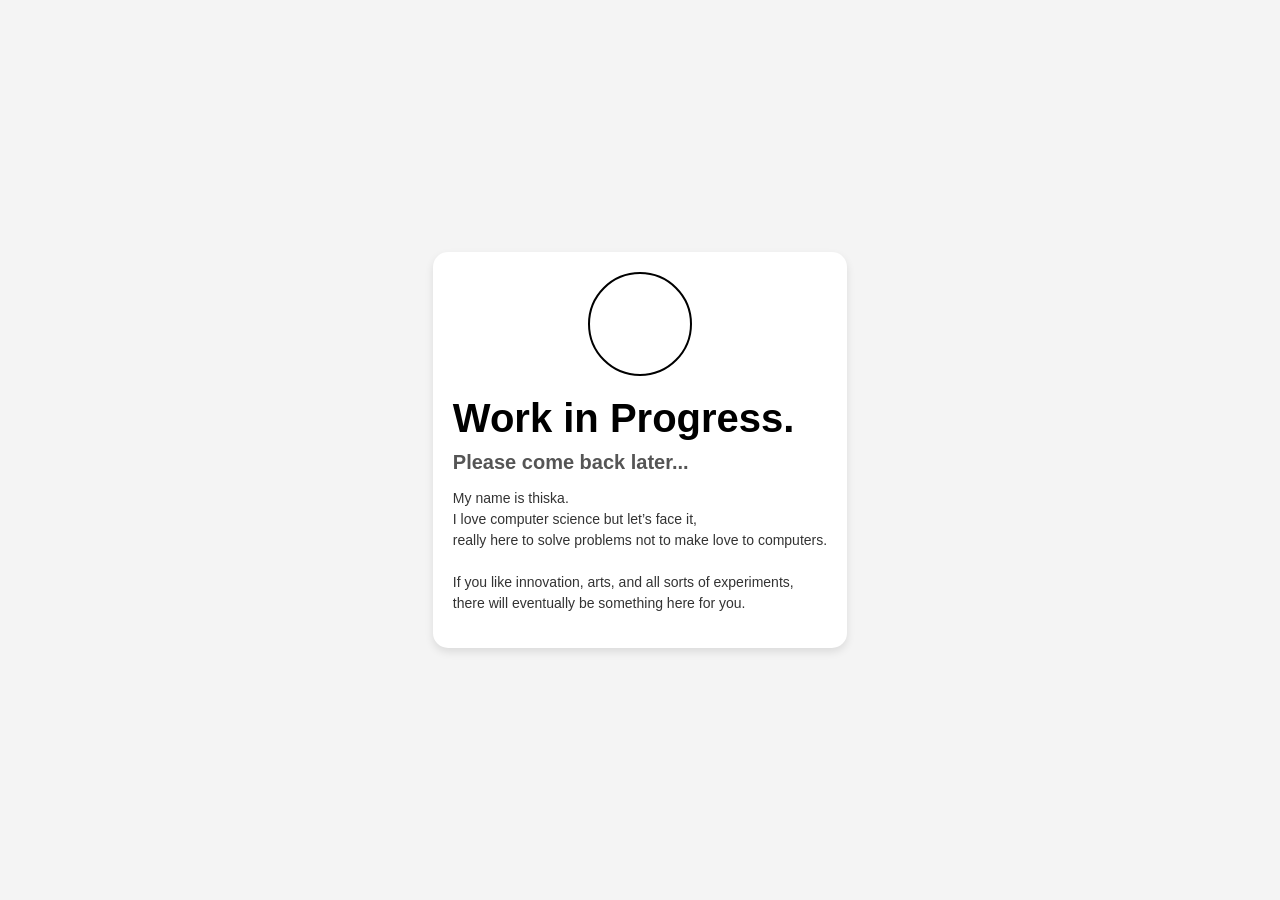
==== index.html @ 98e33c69 "base" ====
<!DOCTYPE html>
<html lang="en">
<head>
    <meta charset="UTF-8">
    <meta name="viewport" content="width=device-width, initial-scale=1.0">
    <title>Work in Progress</title>
    <style>
        @font-face {
            font-family: 'KHFont';
            src: url('fonts/kh.ttf') format('truetype');
        }

        @font-face {
            font-family: 'KHFont';
            src: url('fonts/kh.ttf') format('truetype');
        }

        body {
            margin: 0;
            font-family: 'Arial', sans-serif;
            background-color: #f4f4f4;
            display: flex;
            align-items: center;
            justify-content: center;
            height: 100vh;
            overflow: hidden;
        }

        .container {
            text-align: left;
            max-width: 400px;
            padding: 20px;
            background: white;
            border-radius: 15px;
            box-shadow: 0 4px 8px rgba(0, 0, 0, 0.1);
        }

        .logo-placeholder {
            width: 100px;
            height: 100px;
            border: 2px solid black;
            border-radius: 50%;
            margin: 0 auto 20px auto;
            display: flex;
            align-items: center;
            justify-content: center;
            background-color: #fff;
        }

        h1 {
            font-family: 'KHFont', sans-serif;
            font-size: 40px;
            margin: 10px 0;
        }
        
        h2 {
            font-family: 'KHFont', sans-serif;
            font-size: 20px;
            color: #555;
            margin: 10px 0;
        }
        
        p {
            font-family: 'KHFont', sans-serif;
            font-size: 14px;
            color: #333;
            line-height: 1.5;
        }
    </style>
</head>
<body>
    <div class="container">
        <div class="logo-placeholder">
            <!-- Logo goes here -->
        </div>
        <h1>Work in Progress.</h1>
        <h2>Please come back later...</h2>
        <p>
            My name is thiska. <br>
            I love computer science but let’s face it, <br>
            really here to solve problems not to make love to computers. <br><br>
            If you like innovation, arts, and all sorts of experiments, <br>
            there will eventually be something here for you.
        </p>
    </div>
</body>
</html>
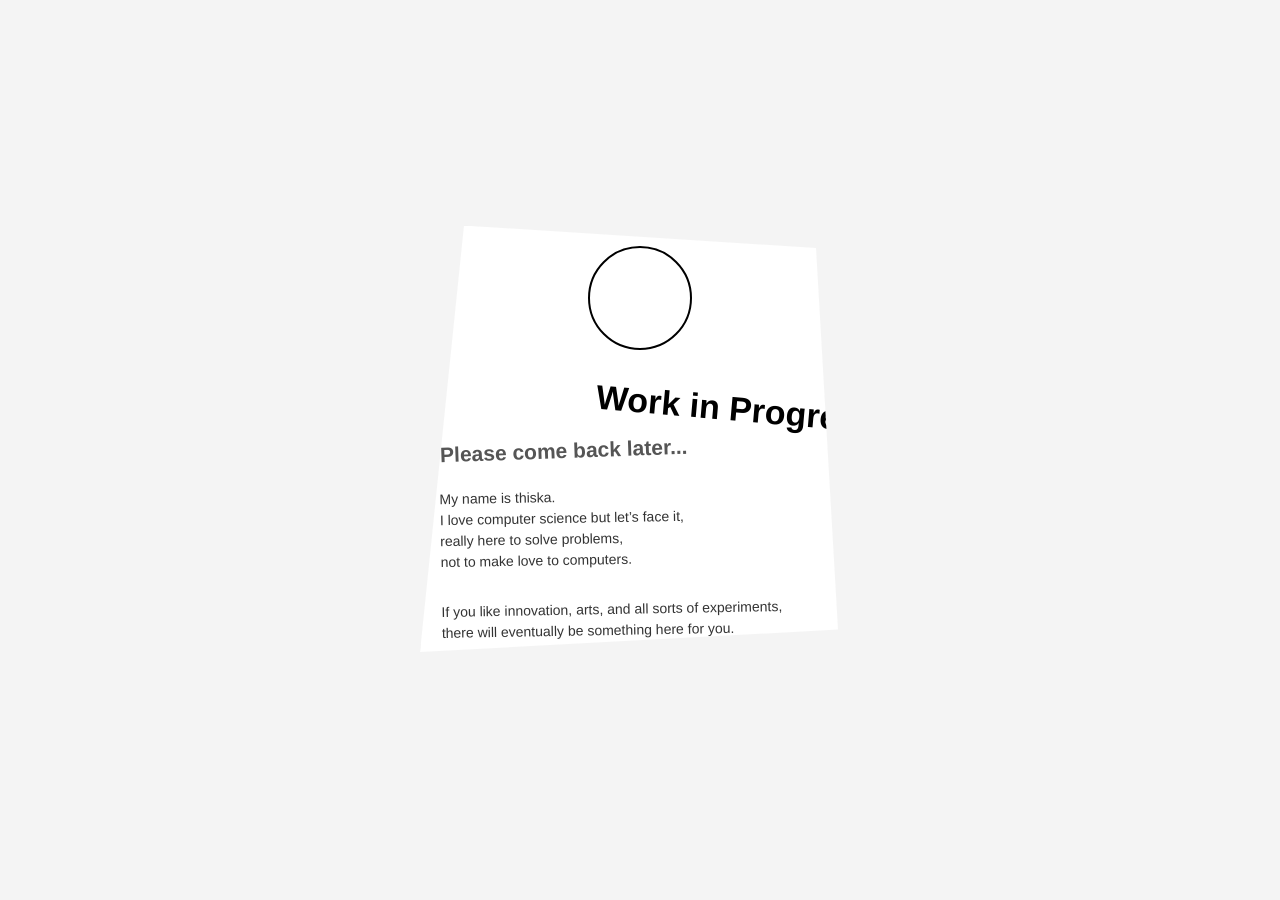
==== commit bae4b07c: "add wankiness" ====
--- a/index.html
+++ b/index.html
@@ -3,13 +3,10 @@
 <head>
     <meta charset="UTF-8">
     <meta name="viewport" content="width=device-width, initial-scale=1.0">
+
     <title>Work in Progress</title>
+
     <style>
-        @font-face {
-            font-family: 'KHFont';
-            src: url('fonts/kh.ttf') format('truetype');
-        }
-
         @font-face {
             font-family: 'KHFont';
             src: url('fonts/kh.ttf') format('truetype');
@@ -33,6 +30,9 @@
             background: white;
             border-radius: 15px;
             box-shadow: 0 4px 8px rgba(0, 0, 0, 0.1);
+            position: relative;
+            overflow: hidden;
+            clip-path: polygon(10% 0%, 90% 5%, 95% 90%, 0% 95%);
         }
 
         .logo-placeholder {
@@ -49,13 +49,20 @@
 
         h1 {
             font-family: 'KHFont', sans-serif;
-            font-size: 40px;
+            font-size: 34px;
             margin: 10px 0;
+            transform: rotate(5deg) translateX(40%);
+            text-align: center;
+            position: relative;
+            left: 10%;
+            display: inline-block;
         }
         
         h2 {
             font-family: 'KHFont', sans-serif;
-            font-size: 20px;
+            transform: rotate(-2deg);
+            display: inline-block;
+            font-size: 21px;
             color: #555;
             margin: 10px 0;
         }
@@ -65,6 +72,8 @@
             font-size: 14px;
             color: #333;
             line-height: 1.5;
+            transform: rotate(-1deg);
+            display: inline-block;
         }
     </style>
 </head>
@@ -78,7 +87,9 @@
         <p>
             My name is thiska. <br>
             I love computer science but let’s face it, <br>
-            really here to solve problems not to make love to computers. <br><br>
+            really here to solve problems, <br>not to make love to computers.
+        </p>
+        <p style="padding-left: 0.1rem;">
             If you like innovation, arts, and all sorts of experiments, <br>
             there will eventually be something here for you.
         </p>
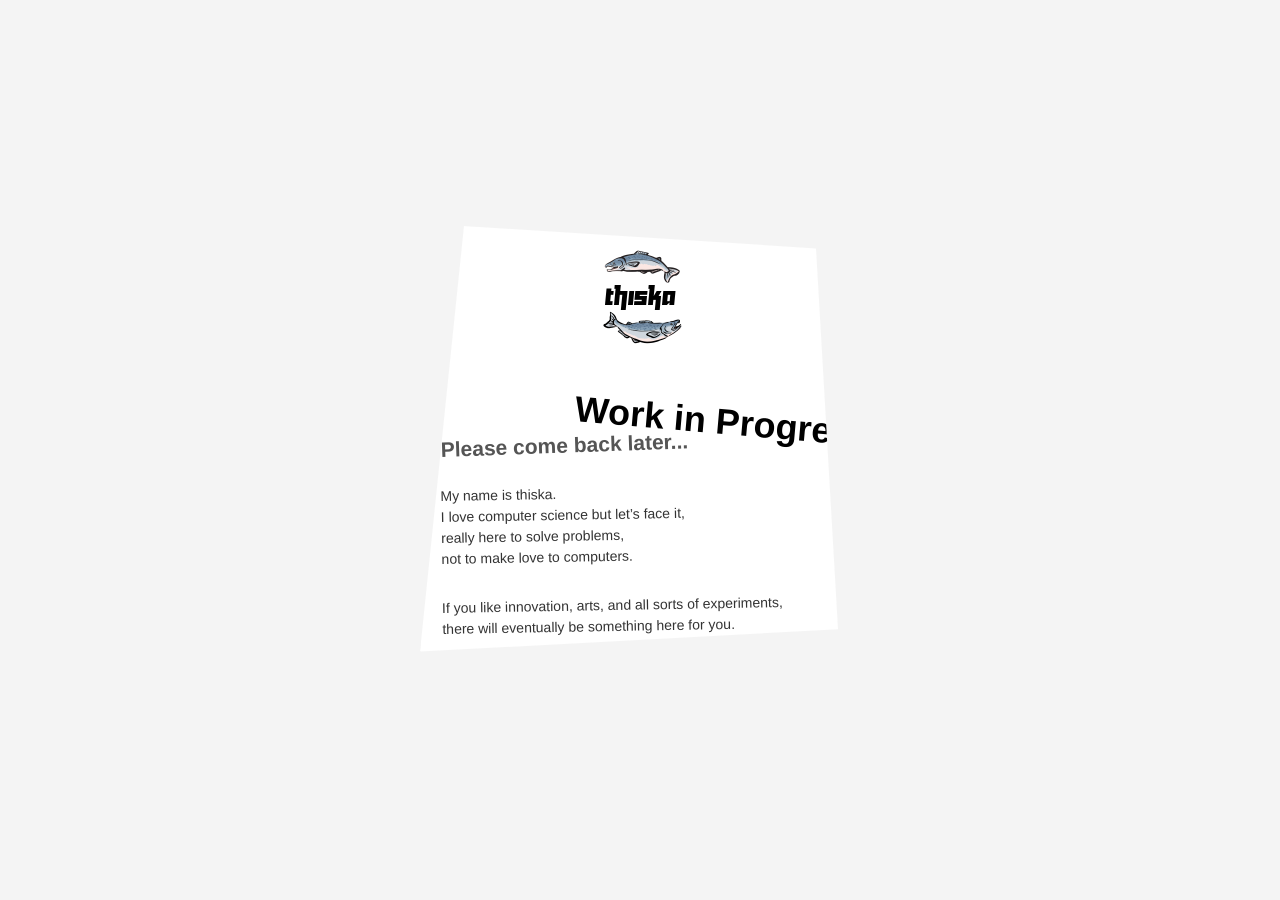
==== commit a30776e8: "goofyness" ====
--- a/index.html
+++ b/index.html
@@ -6,93 +6,41 @@
 
     <title>Work in Progress</title>
 
-    <style>
-        @font-face {
-            font-family: 'KHFont';
-            src: url('fonts/kh.ttf') format('truetype');
-        }
-
-        body {
-            margin: 0;
-            font-family: 'Arial', sans-serif;
-            background-color: #f4f4f4;
-            display: flex;
-            align-items: center;
-            justify-content: center;
-            height: 100vh;
-            overflow: hidden;
-        }
-
-        .container {
-            text-align: left;
-            max-width: 400px;
-            padding: 20px;
-            background: white;
-            border-radius: 15px;
-            box-shadow: 0 4px 8px rgba(0, 0, 0, 0.1);
-            position: relative;
-            overflow: hidden;
-            clip-path: polygon(10% 0%, 90% 5%, 95% 90%, 0% 95%);
-        }
-
-        .logo-placeholder {
-            width: 100px;
-            height: 100px;
-            border: 2px solid black;
-            border-radius: 50%;
-            margin: 0 auto 20px auto;
-            display: flex;
-            align-items: center;
-            justify-content: center;
-            background-color: #fff;
-        }
-
-        h1 {
-            font-family: 'KHFont', sans-serif;
-            font-size: 34px;
-            margin: 10px 0;
-            transform: rotate(5deg) translateX(40%);
-            text-align: center;
-            position: relative;
-            left: 10%;
-            display: inline-block;
-        }
-        
-        h2 {
-            font-family: 'KHFont', sans-serif;
-            transform: rotate(-2deg);
-            display: inline-block;
-            font-size: 21px;
-            color: #555;
-            margin: 10px 0;
-        }
-        
-        p {
-            font-family: 'KHFont', sans-serif;
-            font-size: 14px;
-            color: #333;
-            line-height: 1.5;
-            transform: rotate(-1deg);
-            display: inline-block;
-        }
-    </style>
+    <link rel="stylesheet" href="styles.css">
 </head>
 <body>
     <div class="container">
-        <div class="logo-placeholder">
-            <!-- Logo goes here -->
+        <div class="logo-container">
+            <img src="img/logo.png" alt="Logo">
+            <div class="logo-text">thiska</div>
         </div>
-        <h1>Work in Progress.</h1>
-        <h2>Please come back later...</h2>
-        <p>
-            My name is thiska. <br>
-            I love computer science but let’s face it, <br>
-            really here to solve problems, <br>not to make love to computers.
-        </p>
-        <p style="padding-left: 0.1rem;">
-            If you like innovation, arts, and all sorts of experiments, <br>
-            there will eventually be something here for you.
-        </p>
+        <div class="rotated h1">
+            <div class="floating">
+                <h1>Work in Progress.</h1>
+            </div>
+        </div>
+        <div class="rotated h2">
+            <div class="floating">
+                <h2>Please come back later...</h2>
+            </div>
+        </div>
+        <div class="rotated p">
+            <div class="floating">
+                <p>
+                    My name is thiska. <br>
+                    I love computer science but let’s face it, <br>
+                    really here to solve problems, <br>not to make love to computers.
+                </p>
+            </div>
+        </div>
+        <div class="rotated p">
+            <div class="floating">
+                <p style="padding-left: 0.1rem;">
+                    If you like innovation, arts, and all sorts of experiments, <br>
+                    there will eventually be something here for you.
+                </p>
+            </div>
+        </div>
     </div>
 </body>
 </html>
--- a/styles.css
+++ b/styles.css
@@ -0,0 +1,148 @@
+/* FONTS */
+
+@font-face {
+    font-family: 'KHFont';
+    src: url('fonts/kh.ttf') format('truetype');
+}
+@font-face {
+    font-family: 'Yukari';
+    src: url('fonts/yukari.ttf') format('truetype');
+}
+
+/* RULES */
+
+body {
+    margin: 0;
+    font-family: 'Arial', sans-serif;
+    background-color: #f4f4f4;
+    display: flex;
+    align-items: center;
+    justify-content: center;
+    height: 100vh;
+    overflow: hidden;
+}
+
+.container {
+    text-align: left;
+    max-width: 400px;
+    padding: 20px;
+    background: white;
+    border-radius: 15px;
+    box-shadow: 0 4px 8px rgba(0, 0, 0, 0.1);
+    position: relative;
+    overflow: hidden;
+    clip-path: polygon(10% 0%, 90% 5%, 95% 90%, 0% 95%);
+}
+
+.logo-container {
+    position: relative;
+    width: 100px;
+    height: 100px;
+    margin: 0 auto 20px auto;
+    display: flex;
+    align-items: center;
+    justify-content: center;
+}
+
+.logo-container img {
+    width: 100%;
+    height: 100%;
+    animation: spinCounterClockwise 5s linear infinite;
+}
+
+.logo-container .logo-text {
+    position: absolute;
+    font-family: 'Yukari', sans-serif;
+    font-size: 25px;
+    color: black;
+    text-align: center;
+    z-index: 1; 
+}
+
+h1 {
+    font-family: 'KHFont', sans-serif;
+    font-size: 36px;
+    margin: 10px 0;
+    text-align: center;
+    position: relative;
+    left: 10%;
+
+    display: inline-block;
+    transition: transform 0.3s ease, color 0.3s ease;
+    
+}
+
+h1:hover {
+    transform: scale(10.1);
+    color: #ff6347;
+}
+
+
+p:hover {
+    transform: scale(1.2) rotate(10deg);
+    transition: transform 0.3s ease-in-out;
+}
+
+h2:hover {
+    letter-spacing: 7px;
+}
+
+h2 {
+    font-family: 'KHFont', sans-serif;
+    font-size: 21px;
+    color: #555;
+    margin: 10px 0;
+    transition: letter-spacing 0.3s ease;
+}
+
+p {
+    font-family: 'KHFont', sans-serif;
+    font-size: 14px;
+    color: #333;
+    line-height: 1.5;
+}
+
+
+
+.rotated.h1 {
+    transform: rotate(5deg) translateX(35%);
+}
+
+.rotated.h2 {
+    transform: rotate(-2deg);
+}
+
+.rotated.p {
+    transform: rotate(-1deg);
+}
+
+/* ANIMATIONS */
+
+@keyframes spinCounterClockwise {
+    from {
+        transform: rotate(0deg);
+    }
+    to {
+        transform: rotate(-360deg);
+    }
+}
+
+@keyframes floatUpDown {
+    0%, 100% {
+        transform: translateY(0);
+    }
+    50% {
+        transform: translateY(-5px);
+    }
+}
+
+.rotated {
+    display: inline-block;
+    transform-origin: top left;
+}
+
+.floating {
+    display: inline-block;
+    animation: floatUpDown 5s ease-in-out infinite;
+}
+
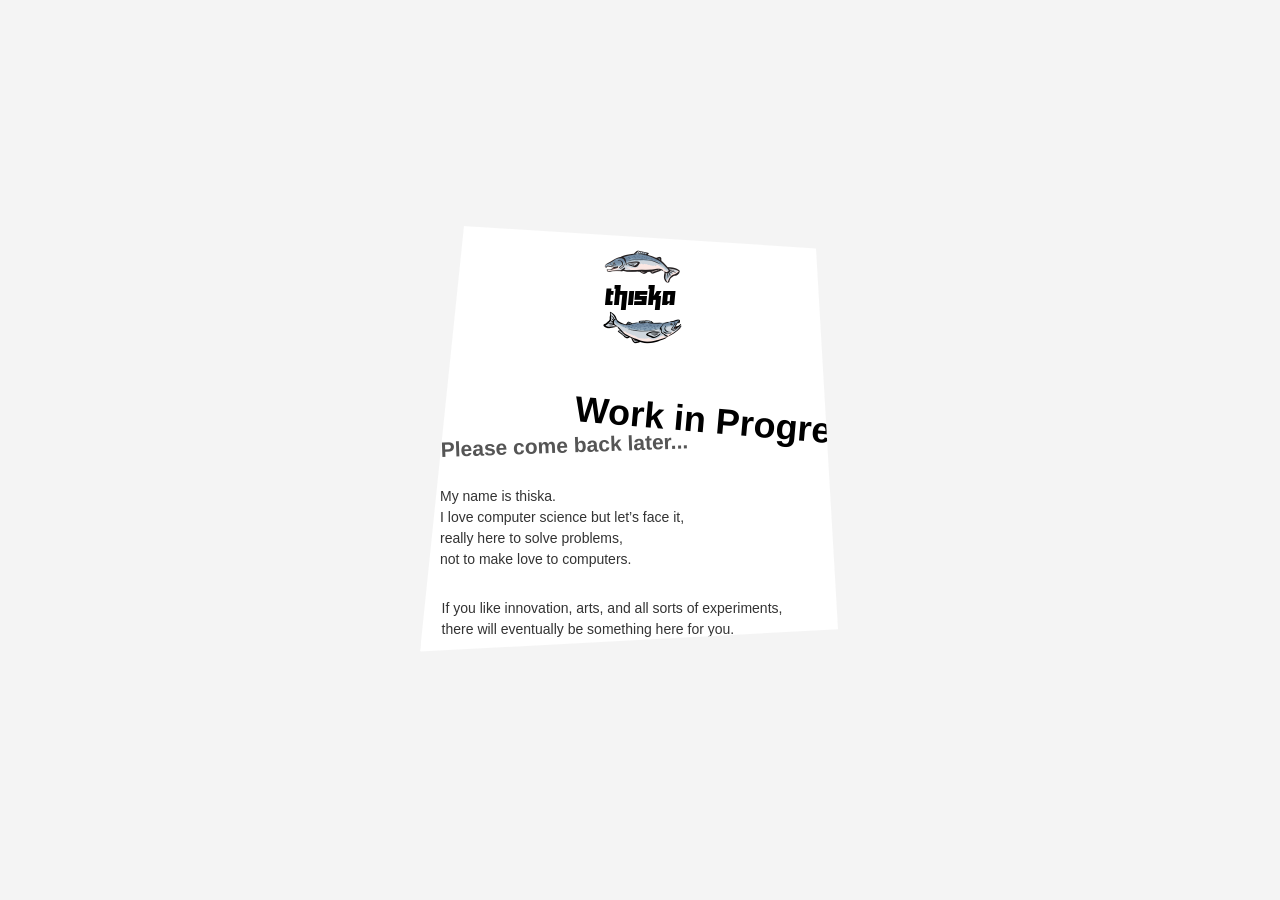
==== commit 5065f3c9: "removed some goofyness on paragraphs" ====
--- a/index.html
+++ b/index.html
@@ -24,7 +24,7 @@
                 <h2>Please come back later...</h2>
             </div>
         </div>
-        <div class="rotated p">
+        <div class="p">
             <div class="floating">
                 <p>
                     My name is thiska. <br>
@@ -33,7 +33,7 @@
                 </p>
             </div>
         </div>
-        <div class="rotated p">
+        <div class="p">
             <div class="floating">
                 <p style="padding-left: 0.1rem;">
                     If you like innovation, arts, and all sorts of experiments, <br>
@@ -41,6 +41,9 @@
                 </p>
             </div>
         </div>
+
+        <!-- <div class="goodbye">See you around!</div> -->
     </div>
 </body>
+
 </html>
--- a/styles.css
+++ b/styles.css
@@ -73,15 +73,16 @@
 }
 
 h1:hover {
-    transform: scale(10.1);
-    color: #ff6347;
+    transform: scale(2.1);
+    color: #151515;
 }
 
-
+/* 
 p:hover {
     transform: scale(1.2) rotate(10deg);
     transition: transform 0.3s ease-in-out;
 }
+*/
 
 h2:hover {
     letter-spacing: 7px;
@@ -112,9 +113,17 @@
     transform: rotate(-2deg);
 }
 
-.rotated.p {
-    transform: rotate(-1deg);
-}
+ 
+
+/* .goodbye {
+    position: absolute;
+    bottom: 80px;
+    right: 20px;
+    font-family: 'KHFont', sans-serif;
+    font-size: 18px;
+    color: black;
+    transform: rotate(-30deg);
+} */
 
 /* ANIMATIONS */
 
